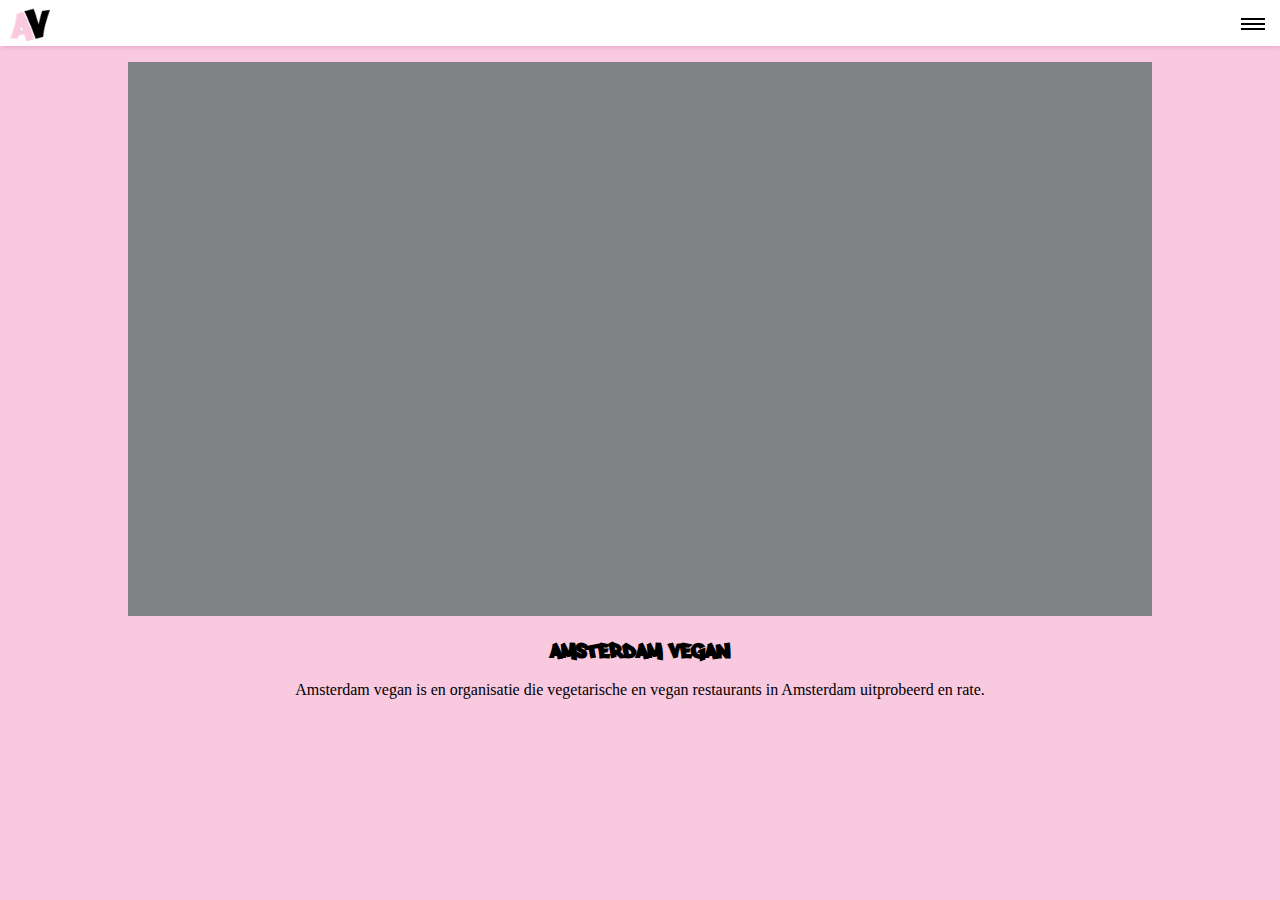
==== index.html @ ea3a6335 "Update index.html" ====
<!DOCTYPE html>
<html lang="nl">
<head>
    <meta charset="UTF-8">
    <meta name="viewport" content="width=device-width, initial-scale=1.0">
    <title>Amsterdam Vegan</title>
    <link rel="stylesheet" href="style/style.css">
    <link rel="icon" type="image/png" href="images/avlogo.png">
</head>
<body>
    <header>
        <a href="index.html"><img class="logo" src="images/logo-av.png" alt=""></a>
        <input class="side-menu" type="checkbox" id="side-menu"/>
        <label class="hamb" for="side-menu"><span class="hamb-line"></span></label>
        <nav class="nav">
            <ul class="menu">
                <li><a href="index.html">Amsterdam Vegan</a></li>
                <li><a href="duurzaam.html">Duurzaam</a></li>
                <li><a href="review.html">Review</a></li>
                <li><a href="over-mij.html">Over mij</a></li>
            </ul>
        </nav>
    </header>

    <main>
        <section>
        <img src="images/grey.jpeg" alt="">
        <h1>Amsterdam Vegan</h1>
        <p>Amsterdam vegan is en organisatie die vegetarische en vegan restaurants in Amsterdam uitprobeerd en rate.</p>
       </section>
    </main>

    <footer>

    </footer>

</body>
</html>
---- style/style.css ----
@font-face {
    font-family: 'arf';
    src: url('../fonts/arfmoochikncheez.woff2') format('woff2');
}

@font-face {
    font-family: 'lalezar';
    src: url('../fonts/lalezar.woff2') format('woff2');
}

@font-face {
    font-family: 'inconsolata';
    src: url('../fonts/inconsolata.woff2') format('woff2');
}

body {
    margin: 0;
    padding: 0;
    background-color: #f9c9df;
    overscroll-behavior: none;
}



*{
    margin: 0;
    padding: 0;
    box-sizing: border-box;
}


a{
    text-decoration: none;
    text-align: center;
}
ul{
    list-style: none;
}

header {
    font-family: 'arf';
    background-color: white;
    box-shadow: 1px 1px 5px 0px #e2a6c3;
    position: sticky;
    top: 0;
    width: 100%;
}

.logo {
    display: inline-block;
    margin-left: 10px;
    /* margin-bottom: 10px; */
}

.nav {
    width: 100%;
    height: 100%;
    position: fixed;
    background-color: #92bec3;
    background-image: url('../images/scribble.png');
    background-image: op;
    overflow: hidden;

}
.menu a {
    display: block;
    padding: 60px;
    color: black;
    font-size: 2em;
}

.menu a:active {
    color: white;
}

.nav {
    max-height: 0;
    transition: max-height .5s ease-out;
}

.hamb {
    cursor: pointer;
    float: right;
    padding: 23px 15px;
}/* Style label tag */

.hamb-line {
    background: black;
    display: block;
    height: 2px;
    position: relative;
    width: 24px;

} /* Style span tag */

.hamb-line::before,
.hamb-line::after {
    background: black;
    content: '';
    display: block;
    height: 100%;
    position: absolute;
    transition: all .2s ease-out;
    width: 100%;
}
.hamb-line::before {
    top: 5px;
}
.hamb-line::after {
    top: -5px;
}

.side-menu {
    display: none;
}

.side-menu:checked ~ nav {
    max-height: 100%;
}

.side-menu:checked ~ .hamb .hamb-line {
    background: transparent;
}

.side-menu:checked ~ .hamb .hamb-line::before {
    background: black;
    transform: rotate(-45deg);
    top:0;
}

.side-menu:checked ~ .hamb .hamb-line::after {
    background: black;
    transform: rotate(45deg);
    top:0;
}

header img {
    width: 40px;
}

h1 {
    margin-top: 1em;
    margin-bottom: 0.8em;
    text-align: center;
    font-family: 'arf';
    font-size: 1.5em;
}

main img {
    display: block;
    width: 80%;
    margin-left: auto;
    margin-right: auto;
    
}

main img:first-child {
    margin-top: 1em;
}

main section p {
    margin-top: 0;
    text-align: center;
    align-items: center;
    /* width: 60%; */
}
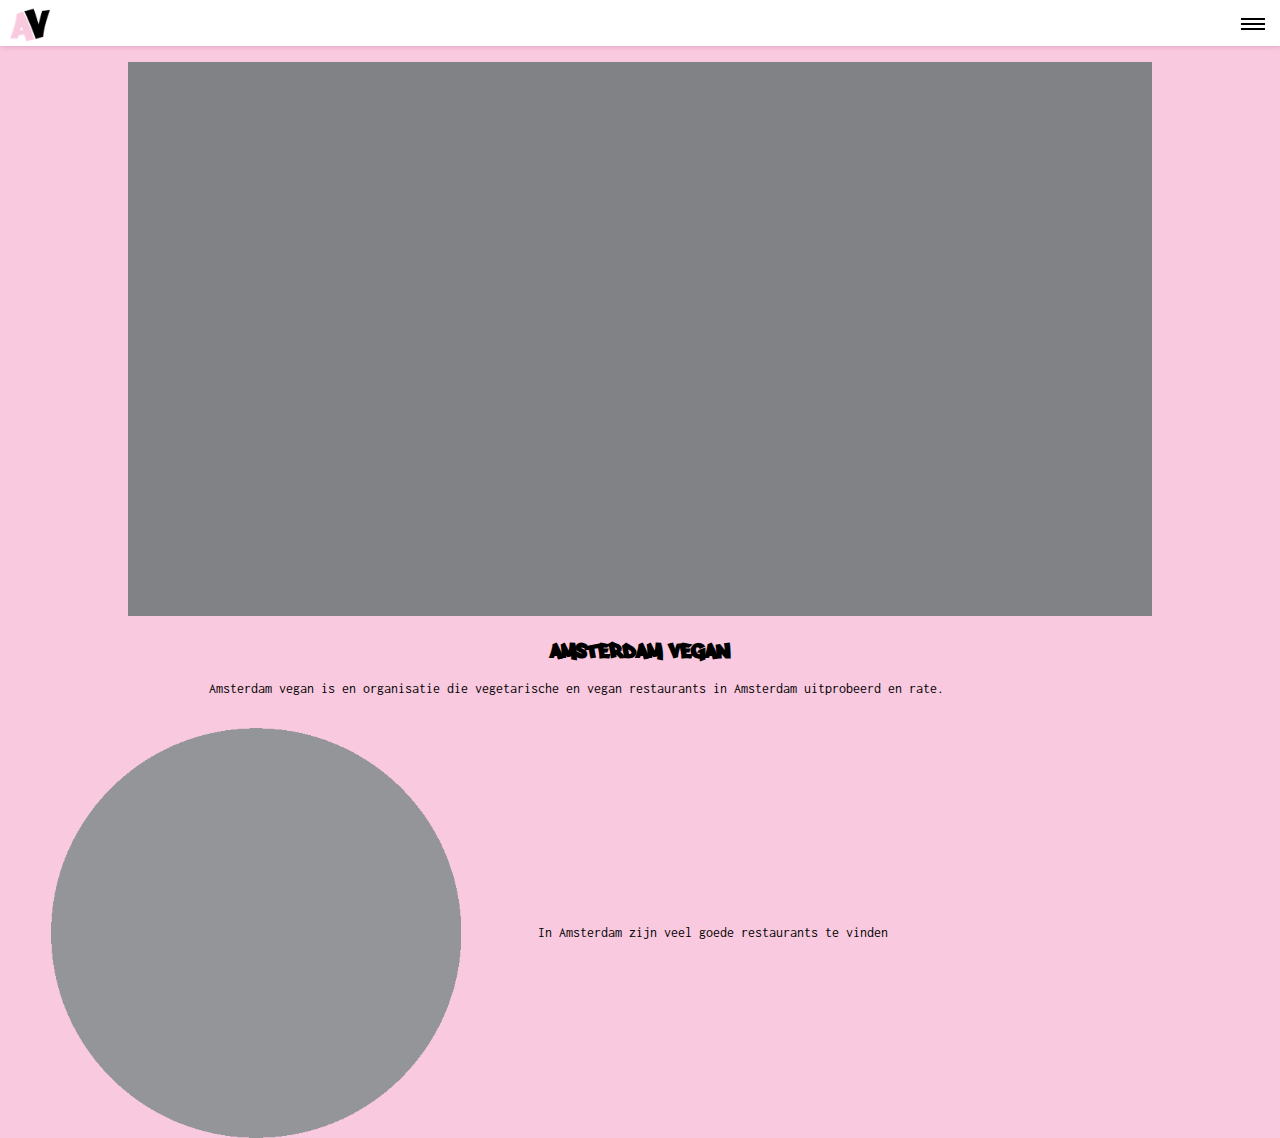
==== commit bda79467: "1" ====
--- a/index.html
+++ b/index.html
@@ -24,14 +24,19 @@
 
     <main>
         <section>
-        <img src="images/grey.jpeg" alt="">
+        <img class="first" src="images/grey.jpeg" alt="">
         <h1>Amsterdam Vegan</h1>
         <p>Amsterdam vegan is en organisatie die vegetarische en vegan restaurants in Amsterdam uitprobeerd en rate.</p>
        </section>
+
+       <div>
+            <div><img src="images/cirkel.png" alt=""></div>
+            <div><p>In Amsterdam zijn veel goede restaurants te vinden</p></div>
+       </div>
     </main>
 
     <footer>
-
+        <div></div>
     </footer>
 
 </body>
--- a/style/style.css
+++ b/style/style.css
@@ -146,7 +146,13 @@
     font-size: 1.5em;
 }
 
-main img {
+p {
+    font-family: 'inconsolata';
+    width: 90%;
+    font-size: 0.85em;
+}
+
+main .first {
     display: block;
     width: 80%;
     margin-left: auto;
@@ -154,7 +160,7 @@
     
 }
 
-main img:first-child {
+main .first {
     margin-top: 1em;
 }
 
@@ -165,3 +171,20 @@
     /* width: 60%; */
 }
 
+main div {
+    margin-top: 1em;
+    justify-content: center;
+    align-items: center;
+    display: flex;
+    width: 80%;
+}
+
+main div img {
+    width: 80%;
+}
+
+/* footer div {
+    padding: 2em;
+    background-color: black;
+} */
+
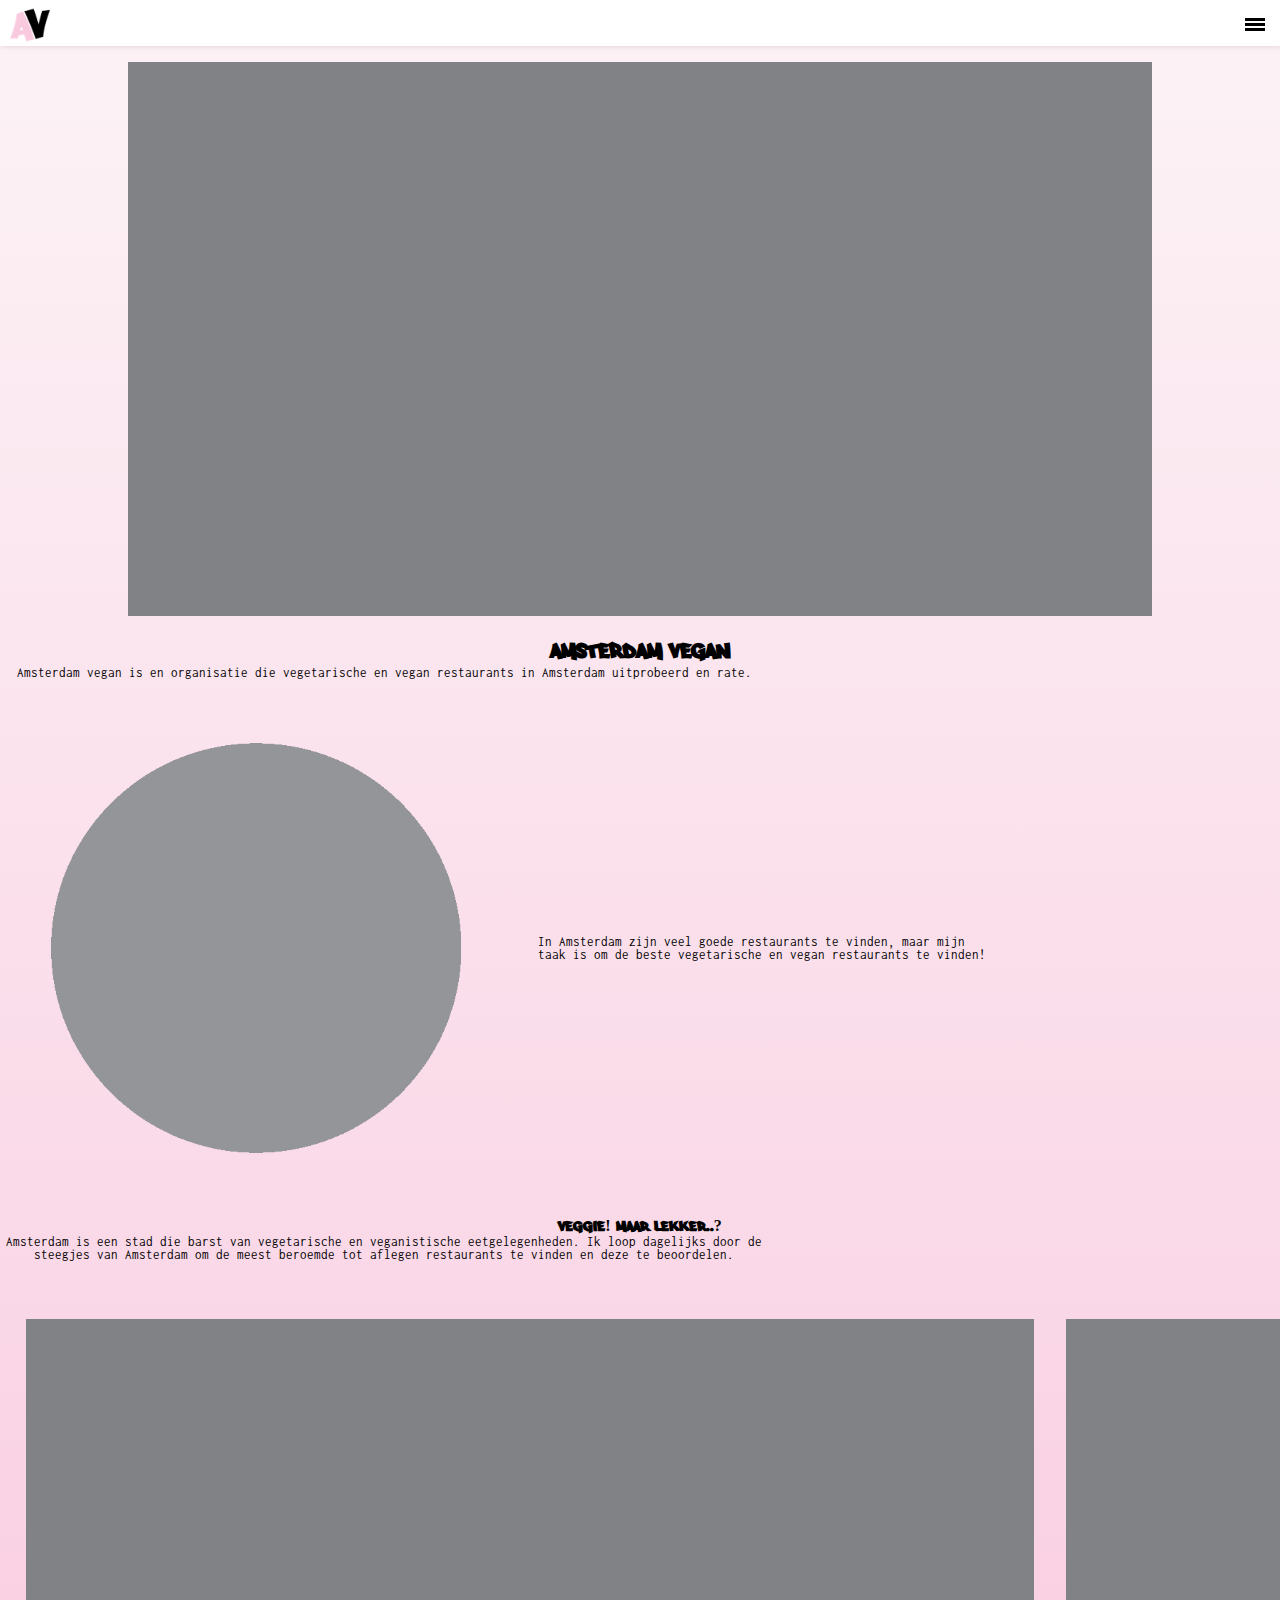
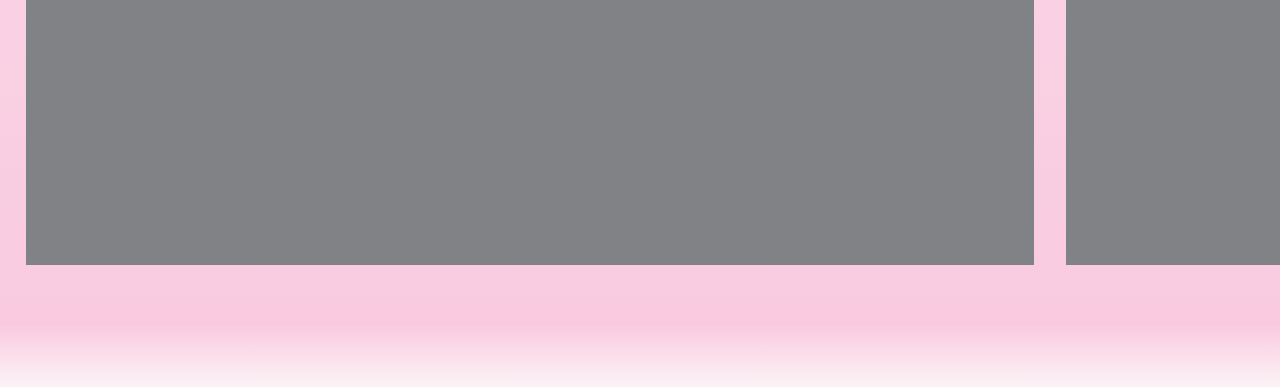
==== commit 48f29ea8: "2" ====
--- a/index.html
+++ b/index.html
@@ -15,7 +15,6 @@
         <nav class="nav">
             <ul class="menu">
                 <li><a href="index.html">Amsterdam Vegan</a></li>
-                <li><a href="duurzaam.html">Duurzaam</a></li>
                 <li><a href="review.html">Review</a></li>
                 <li><a href="over-mij.html">Over mij</a></li>
             </ul>
@@ -24,15 +23,28 @@
 
     <main>
         <section>
-        <img class="first" src="images/grey.jpeg" alt="">
+        <img class="img" src="images/grey.jpeg" alt="">
         <h1>Amsterdam Vegan</h1>
         <p>Amsterdam vegan is en organisatie die vegetarische en vegan restaurants in Amsterdam uitprobeerd en rate.</p>
        </section>
 
        <div>
             <div><img src="images/cirkel.png" alt=""></div>
-            <div><p>In Amsterdam zijn veel goede restaurants te vinden</p></div>
+            <div><p>In Amsterdam zijn veel goede restaurants te vinden, maar mijn taak is om de beste vegetarische en vegan restaurants te vinden!</p></div>
        </div>
+
+       <section>
+        <h2>Veggie! Maar lekker..?</h2>
+        <p>Amsterdam is een stad die barst van vegetarische en veganistische eetgelegenheden. Ik loop dagelijks door de steegjes van Amsterdam om de meest beroemde tot aflegen restaurants te vinden en deze te beoordelen.</p>
+        <div class="gallery">
+            <img class="img" src="images/grey.jpeg" alt="">
+            <img class="img" src="images/grey.jpeg" alt="">
+            <img class="img" src="images/grey.jpeg" alt="">
+            <img class="img" src="images/grey.jpeg" alt="">
+            <img class="img" src="images/grey.jpeg" alt="">
+
+        </div>
+       </section>
     </main>
 
     <footer>
--- a/style/style.css
+++ b/style/style.css
@@ -16,11 +16,9 @@
 body {
     margin: 0;
     padding: 0;
-    background-color: #f9c9df;
+    background-image: linear-gradient(#fcf3f6, #f9c9df);
     overscroll-behavior: none;
 }
-
-
 
 *{
     margin: 0;
@@ -28,19 +26,19 @@
     box-sizing: border-box;
 }
 
-
-a{
+a {
     text-decoration: none;
     text-align: center;
 }
-ul{
+
+ul {
     list-style: none;
 }
 
 header {
     font-family: 'arf';
     background-color: white;
-    box-shadow: 1px 1px 5px 0px #e2a6c3;
+    box-shadow: 1px 1px 5px 0px #e9d4db;
     position: sticky;
     top: 0;
     width: 100%;
@@ -49,22 +47,21 @@
 .logo {
     display: inline-block;
     margin-left: 10px;
-    /* margin-bottom: 10px; */
 }
 
 .nav {
     width: 100%;
     height: 100%;
     position: fixed;
-    background-color: #92bec3;
-    background-image: url('../images/scribble.png');
-    background-image: op;
+    background-image: linear-gradient(white, #92bec3);
     overflow: hidden;
 
 }
+
 .menu a {
     display: block;
-    padding: 60px;
+    padding-top: 2.5em;
+    padding-bottom: 2.5em;
     color: black;
     font-size: 2em;
 }
@@ -82,19 +79,17 @@
     cursor: pointer;
     float: right;
     padding: 23px 15px;
-}/* Style label tag */
+}
 
 .hamb-line {
     background: black;
     display: block;
-    height: 2px;
+    height: 3px;
     position: relative;
-    width: 24px;
-
-} /* Style span tag */
-
-.hamb-line::before,
-.hamb-line::after {
+    width: 20px;
+}
+
+.hamb-line::before, .hamb-line::after {
     background: black;
     content: '';
     display: block;
@@ -103,9 +98,11 @@
     transition: all .2s ease-out;
     width: 100%;
 }
+
 .hamb-line::before {
     top: 5px;
 }
+
 .hamb-line::after {
     top: -5px;
 }
@@ -140,19 +137,27 @@
 
 h1 {
     margin-top: 1em;
-    margin-bottom: 0.8em;
+    margin-bottom: 0.2em;
     text-align: center;
     font-family: 'arf';
     font-size: 1.5em;
+}
+
+h2 {
+    margin-top: 1em;
+    text-align: center;
+    font-family: 'arf';
+    font-size: 1em;
 }
 
 p {
     font-family: 'inconsolata';
     width: 90%;
-    font-size: 0.85em;
-}
-
-main .first {
+    font-size: 0.8em;
+
+}
+
+main .img {
     display: block;
     width: 80%;
     margin-left: auto;
@@ -160,19 +165,21 @@
     
 }
 
-main .first {
-    margin-top: 1em;
-}
+main .img {
+    margin-top: 1em;
+}
+
+
 
 main section p {
     margin-top: 0;
     text-align: center;
-    align-items: center;
-    /* width: 60%; */
+    width: 60%;
 }
 
 main div {
-    margin-top: 1em;
+    margin-top: 2em;
+    margin-bottom: 2em;
     justify-content: center;
     align-items: center;
     display: flex;
@@ -183,8 +190,37 @@
     width: 80%;
 }
 
-/* footer div {
+main .gallery {
+    width: 100%;
+    overflow: auto;
+    white-space: nowrap;
+    padding: 0.625em;
+    justify-content: flex-start;
+}
+
+.gallery img {
+    margin: 1em;
+}
+
+
+.review main img:first-child {
+    margin-top: 1em;
+    display: block;
+    width: 20%;
+    margin-left: auto;
+    margin-right: auto;
+}
+
+.over-mij main img:first-child {
+    margin-top: 1em;
+    display: block;
+    width: 50%;
+    margin-left: auto;
+    margin-right: auto; 
+}
+
+footer div {
     padding: 2em;
-    background-color: black;
-} */
-
+    background-image: linear-gradient( #f9c9df, #fcf3f6);
+}
+
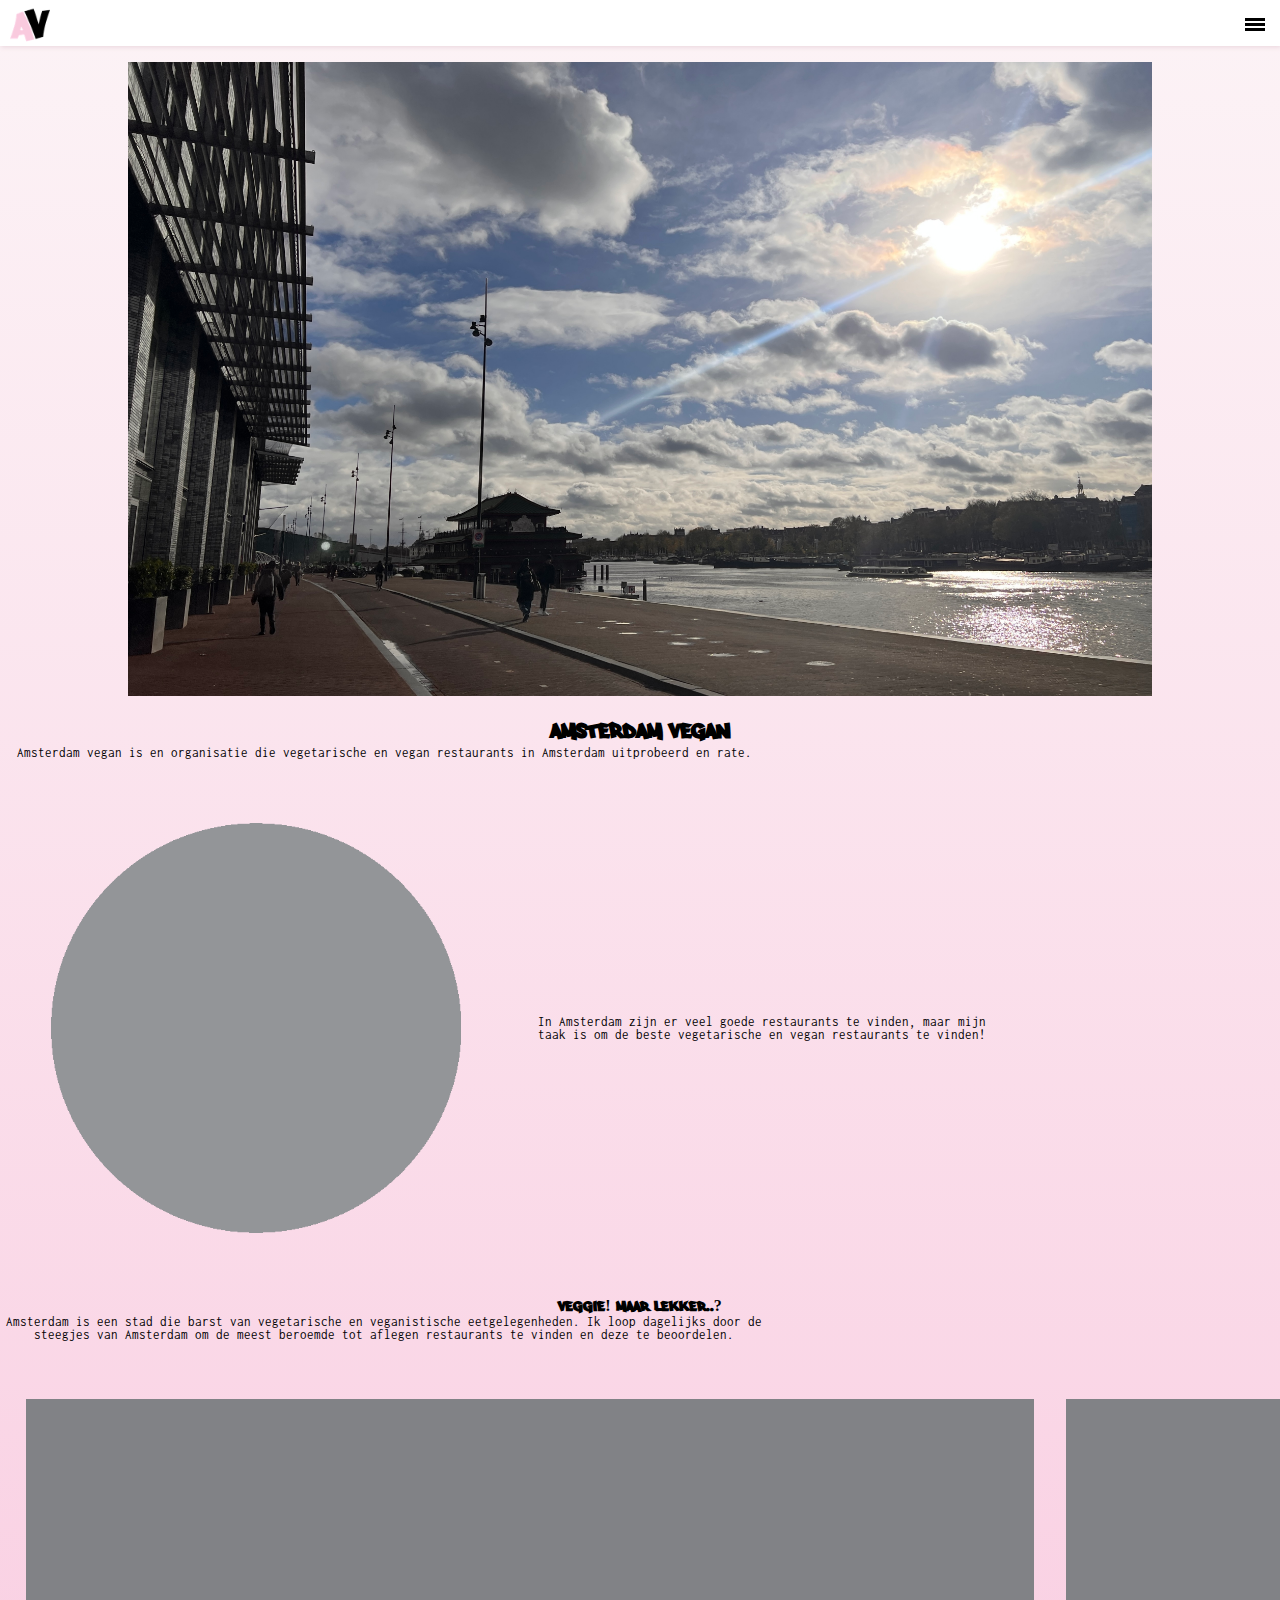
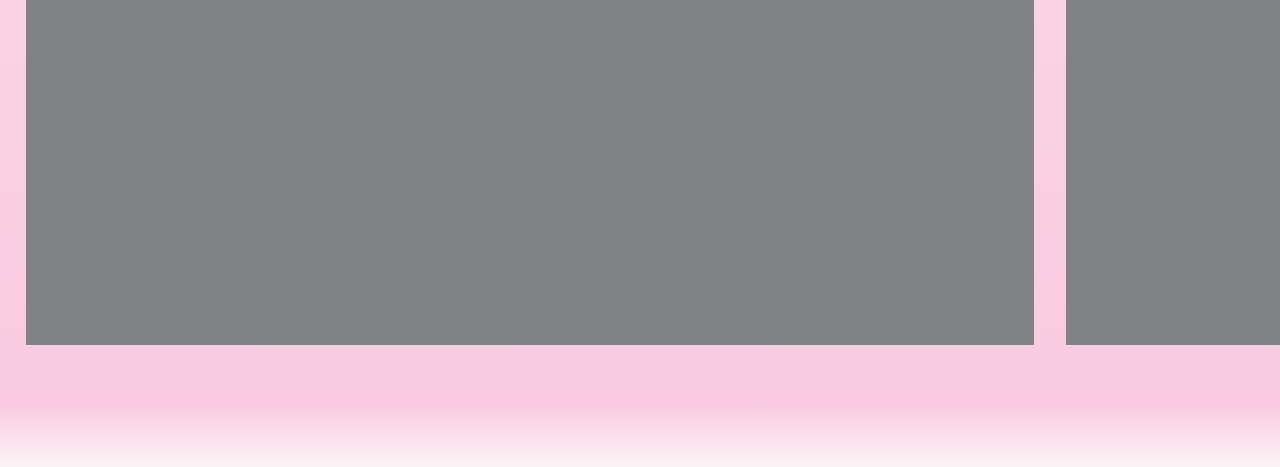
==== commit 4ab91931: "3" ====
--- a/index.html
+++ b/index.html
@@ -23,14 +23,14 @@
 
     <main>
         <section>
-        <img class="img" src="images/grey.jpeg" alt="">
+        <img class="img" src="images/amsterdamlucht.JPG" alt="">
         <h1>Amsterdam Vegan</h1>
         <p>Amsterdam vegan is en organisatie die vegetarische en vegan restaurants in Amsterdam uitprobeerd en rate.</p>
        </section>
 
        <div>
             <div><img src="images/cirkel.png" alt=""></div>
-            <div><p>In Amsterdam zijn veel goede restaurants te vinden, maar mijn taak is om de beste vegetarische en vegan restaurants te vinden!</p></div>
+            <div><p>In Amsterdam zijn er veel goede restaurants te vinden, maar mijn taak is om de beste vegetarische en vegan restaurants te vinden!</p></div>
        </div>
 
        <section>
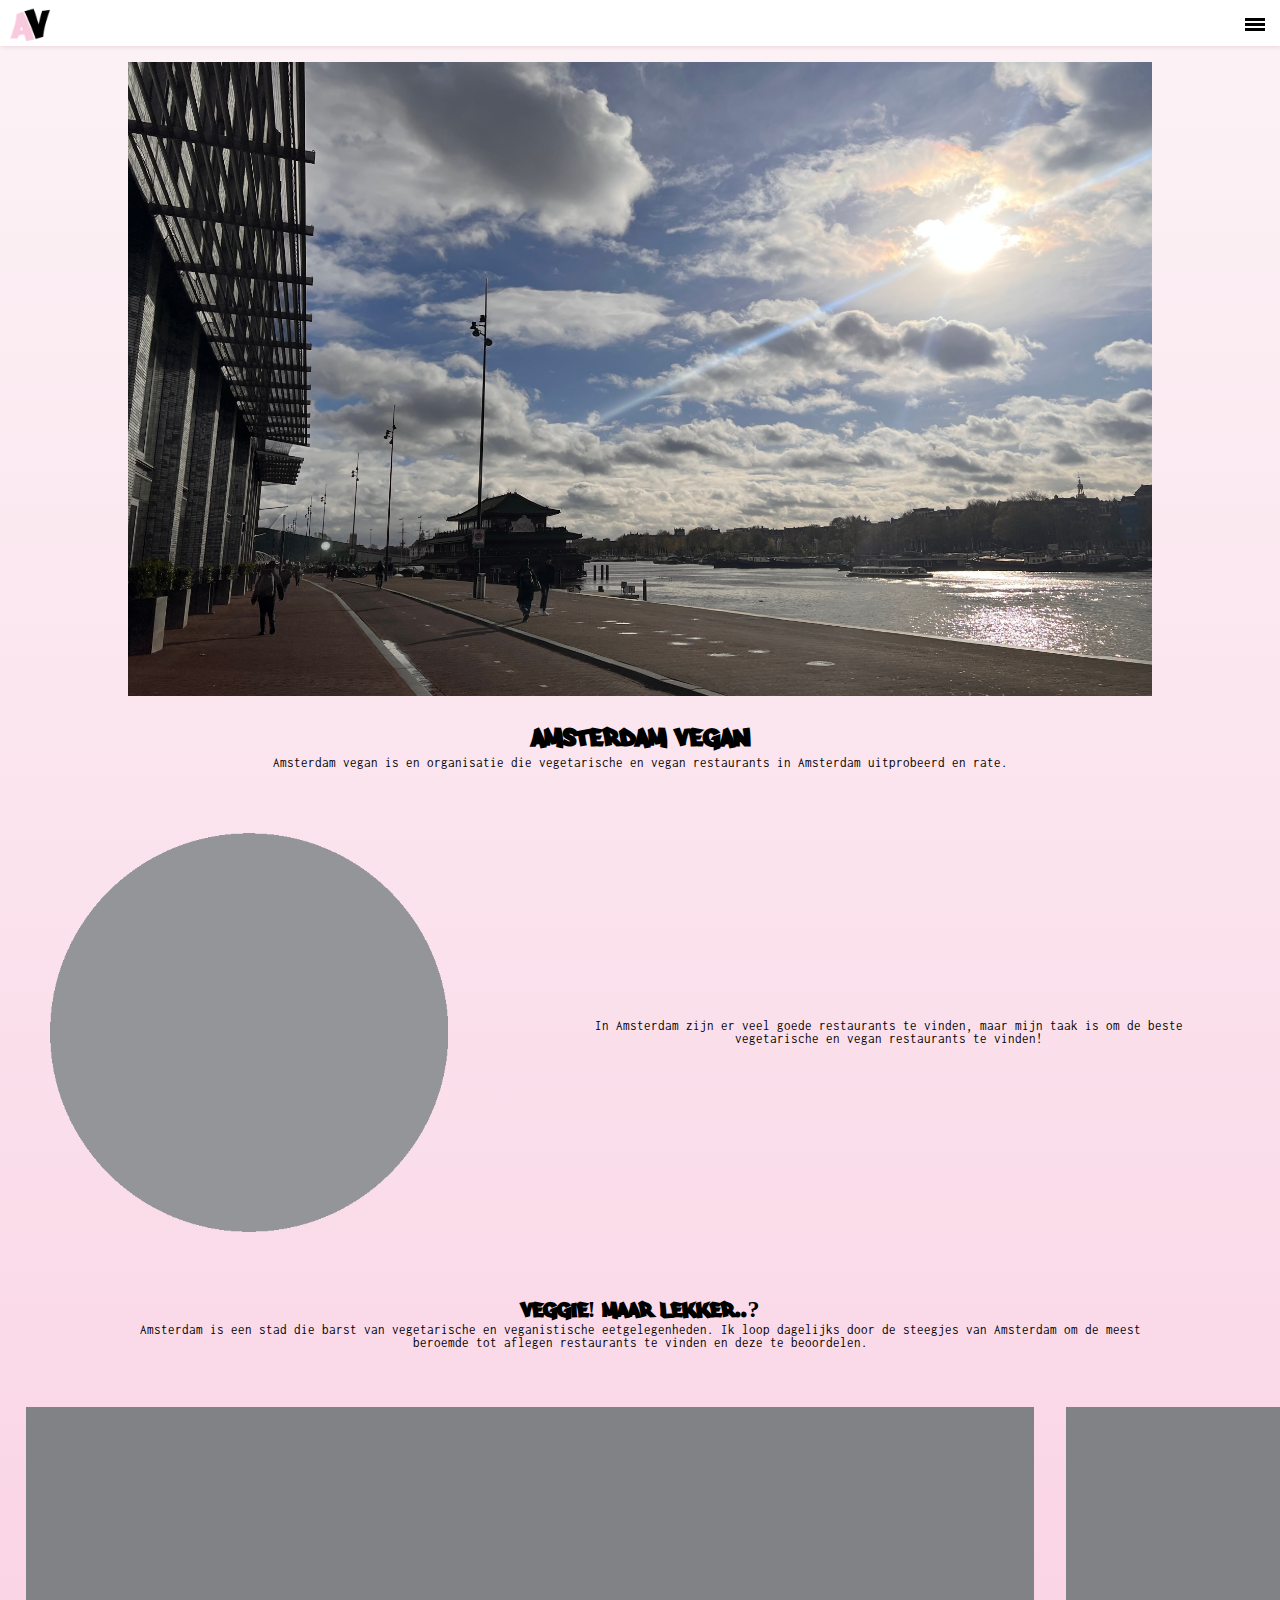
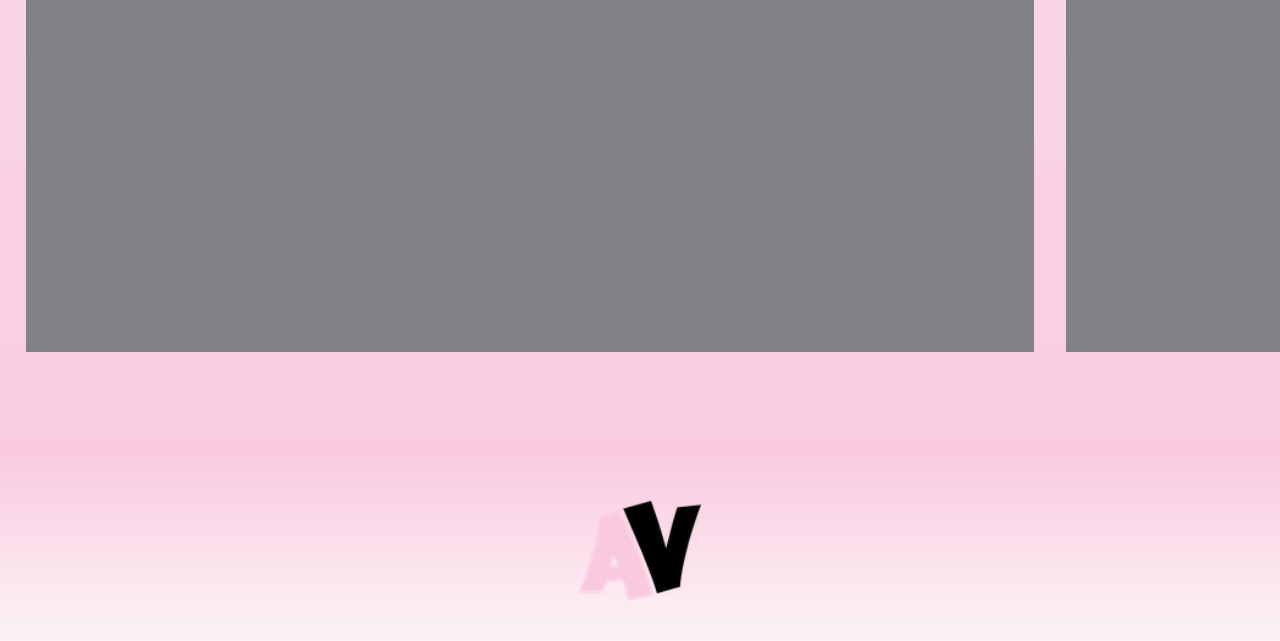
==== commit 147a83e7: "5" ====
--- a/index.html
+++ b/index.html
@@ -28,7 +28,7 @@
         <p>Amsterdam vegan is en organisatie die vegetarische en vegan restaurants in Amsterdam uitprobeerd en rate.</p>
        </section>
 
-       <div>
+       <div class="center">
             <div><img src="images/cirkel.png" alt=""></div>
             <div><p>In Amsterdam zijn er veel goede restaurants te vinden, maar mijn taak is om de beste vegetarische en vegan restaurants te vinden!</p></div>
        </div>
@@ -48,7 +48,9 @@
     </main>
 
     <footer>
-        <div></div>
+        <div>
+            <img class="footerimage" src="images/logo-av.png" alt="">
+        </div>
     </footer>
 
 </body>
--- a/style/style.css
+++ b/style/style.css
@@ -140,20 +140,33 @@
     margin-bottom: 0.2em;
     text-align: center;
     font-family: 'arf';
+    font-size: 1.8em;
+}
+
+h2 {
+    margin-top: 1em;
+    text-align: center;
+    font-family: 'arf';
     font-size: 1.5em;
 }
 
-h2 {
-    margin-top: 1em;
-    text-align: center;
-    font-family: 'arf';
-    font-size: 1em;
-}
+h3 {
+    margin-top: 1em;
+    text-align: center;
+    font-family: 'arf';
+    font-size: 1.2em;
+}
+
 
 p {
     font-family: 'inconsolata';
     width: 90%;
     font-size: 0.8em;
+    margin-top: 0;
+    margin-left: auto;
+    margin-right: auto;
+    width: 80%;
+    text-align: center;
 
 }
 
@@ -171,10 +184,54 @@
 
 
 
-main section p {
+/* main section p {
     margin-top: 0;
+    justify-content: center;
     text-align: center;
     width: 60%;
+} */
+
+
+
+main div img {
+    width: 80%;
+}
+
+main .gallery {
+    width: 100%;
+    overflow: auto;
+    white-space: nowrap;
+    padding: 0.625em;
+    justify-content: flex-start;
+}
+
+.gallery img {
+    margin: 1em;
+}
+
+body.review {
+    background-image: linear-gradient(white, #92bec3);
+}
+
+.review footer div {
+    background-image: linear-gradient(#92bec3, white);
+
+}
+
+.review .star {
+    margin-top: 1em;
+    display: block;
+    width: 20%;
+    margin-left: auto;
+    margin-right: auto;
+}
+
+.center {
+    display: flex;
+    align-items: center;
+    justify-content: center;
+    margin-top: 2em;
+    margin-bottom: 2em;
 }
 
 main div {
@@ -183,32 +240,11 @@
     justify-content: center;
     align-items: center;
     display: flex;
-    width: 80%;
-}
-
-main div img {
-    width: 80%;
-}
-
-main .gallery {
-    width: 100%;
-    overflow: auto;
-    white-space: nowrap;
-    padding: 0.625em;
-    justify-content: flex-start;
-}
-
-.gallery img {
-    margin: 1em;
-}
-
-
-.review main img:first-child {
-    margin-top: 1em;
-    display: block;
-    width: 20%;
-    margin-left: auto;
-    margin-right: auto;
+    /* width: 90%; */
+}
+
+.review section div img {
+    width: 30%;
 }
 
 .over-mij main img:first-child {
@@ -219,8 +255,24 @@
     margin-right: auto; 
 }
 
+.over-mij p {
+    margin-bottom: 1em;
+    margin-top: 1em;
+    margin-left: auto;
+    margin-right: auto;
+    width: 80%;
+    text-align: center;
+}
+
 footer div {
+    margin-top: 4em;
     padding: 2em;
     background-image: linear-gradient( #f9c9df, #fcf3f6);
 }
 
+.footerimage {
+    display: block;
+    width: 10%;
+    margin-left: auto;
+    margin-right: auto;
+}
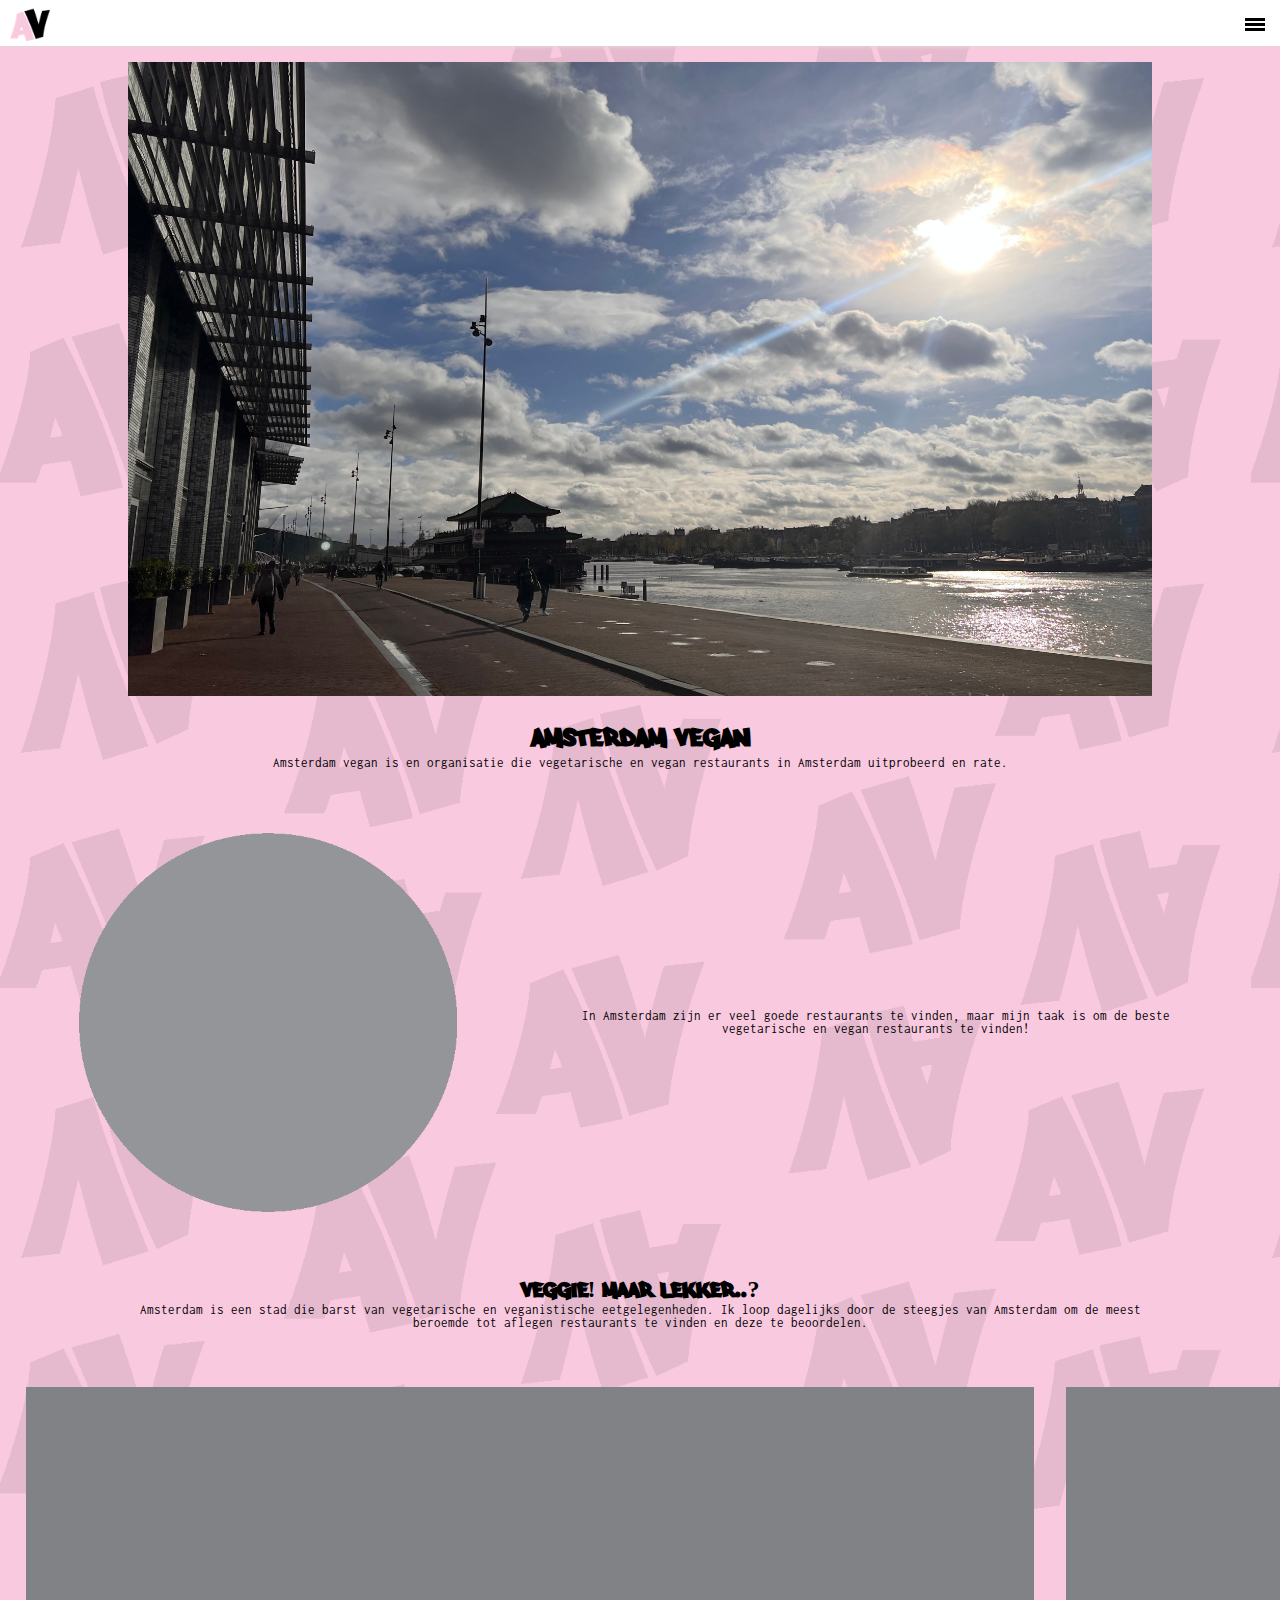
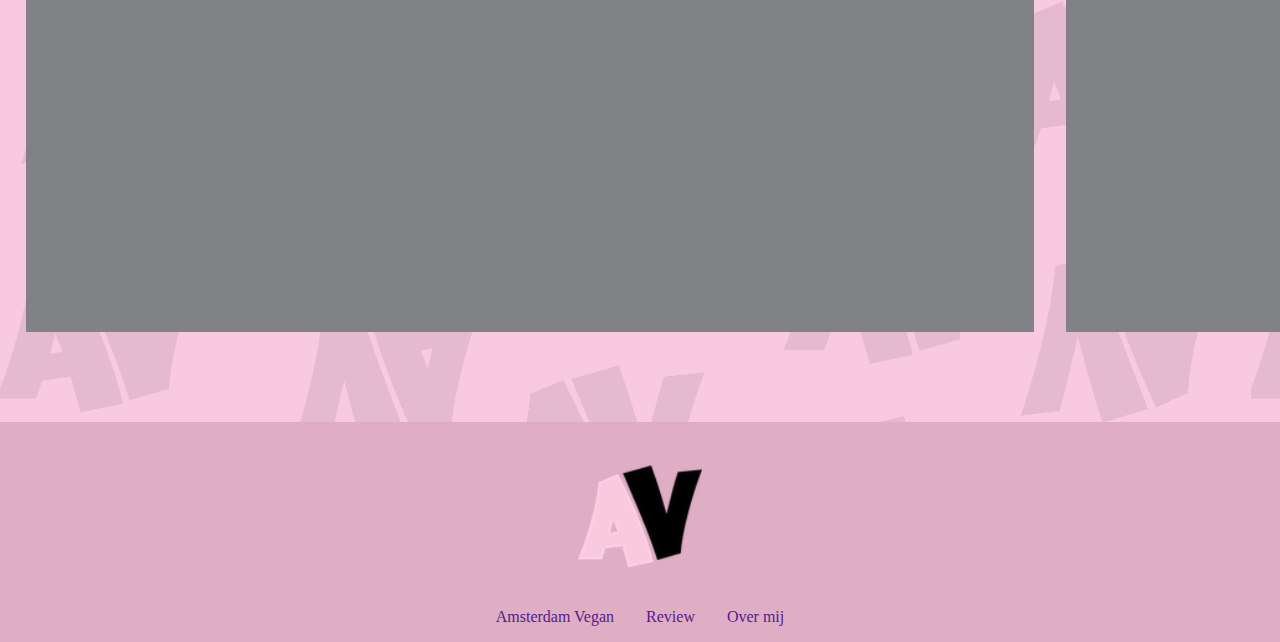
==== commit 2ca182fd: "6" ====
--- a/index.html
+++ b/index.html
@@ -51,6 +51,13 @@
         <div>
             <img class="footerimage" src="images/logo-av.png" alt="">
         </div>
+        <div>
+            <ul class="footernav">
+                <li><a href="">Amsterdam Vegan</a></li>
+                <li><a href="">Review</a></li>
+                <li><a href="">Over mij</a></li>
+            </ul>
+        </div>
     </footer>
 
 </body>
--- a/style/style.css
+++ b/style/style.css
@@ -16,7 +16,10 @@
 body {
     margin: 0;
     padding: 0;
-    background-image: linear-gradient(#fcf3f6, #f9c9df);
+    /* background-image: linear-gradient(#fcf3f6, #f9c9df); */
+    background-color: #f9c9df;
+    background-image: url('../images/avbgop.png');
+    background-size: contain;
     overscroll-behavior: none;
 }
 
@@ -133,6 +136,10 @@
 
 header img {
     width: 40px;
+}
+
+main {
+    margin-bottom: 4em;
 }
 
 h1 {
@@ -209,13 +216,16 @@
     margin: 1em;
 }
 
-body.review {
-    background-image: linear-gradient(white, #92bec3);
-}
 
 .review footer div {
-    background-image: linear-gradient(#92bec3, white);
-
+    /* background-image: linear-gradient(#92bec3, white); */
+background-color: #7ea8ac;
+}
+
+.review {
+    background-color: #92bec3;
+    background-image: url('../images/avbgop.png');
+    background-size: contain;
 }
 
 .review .star {
@@ -230,8 +240,9 @@
     display: flex;
     align-items: center;
     justify-content: center;
-    margin-top: 2em;
-    margin-bottom: 2em;
+    margin: 2em;
+    /* margin-top: 2em;
+    margin-bottom: 2em; */
 }
 
 main div {
@@ -265,9 +276,10 @@
 }
 
 footer div {
-    margin-top: 4em;
-    padding: 2em;
-    background-image: linear-gradient( #f9c9df, #fcf3f6);
+    /* margin-top: 4em; */
+    padding: 1em;
+    /* background-image: linear-gradient( #f9c9df, #fcf3f6); */
+    background-color: #dfaec5;
 }
 
 .footerimage {
@@ -276,3 +288,12 @@
     margin-left: auto;
     margin-right: auto;
 }
+
+.footernav {
+    display: flex;
+    justify-content: center;
+}
+
+footer a {
+    margin: 1em;
+}
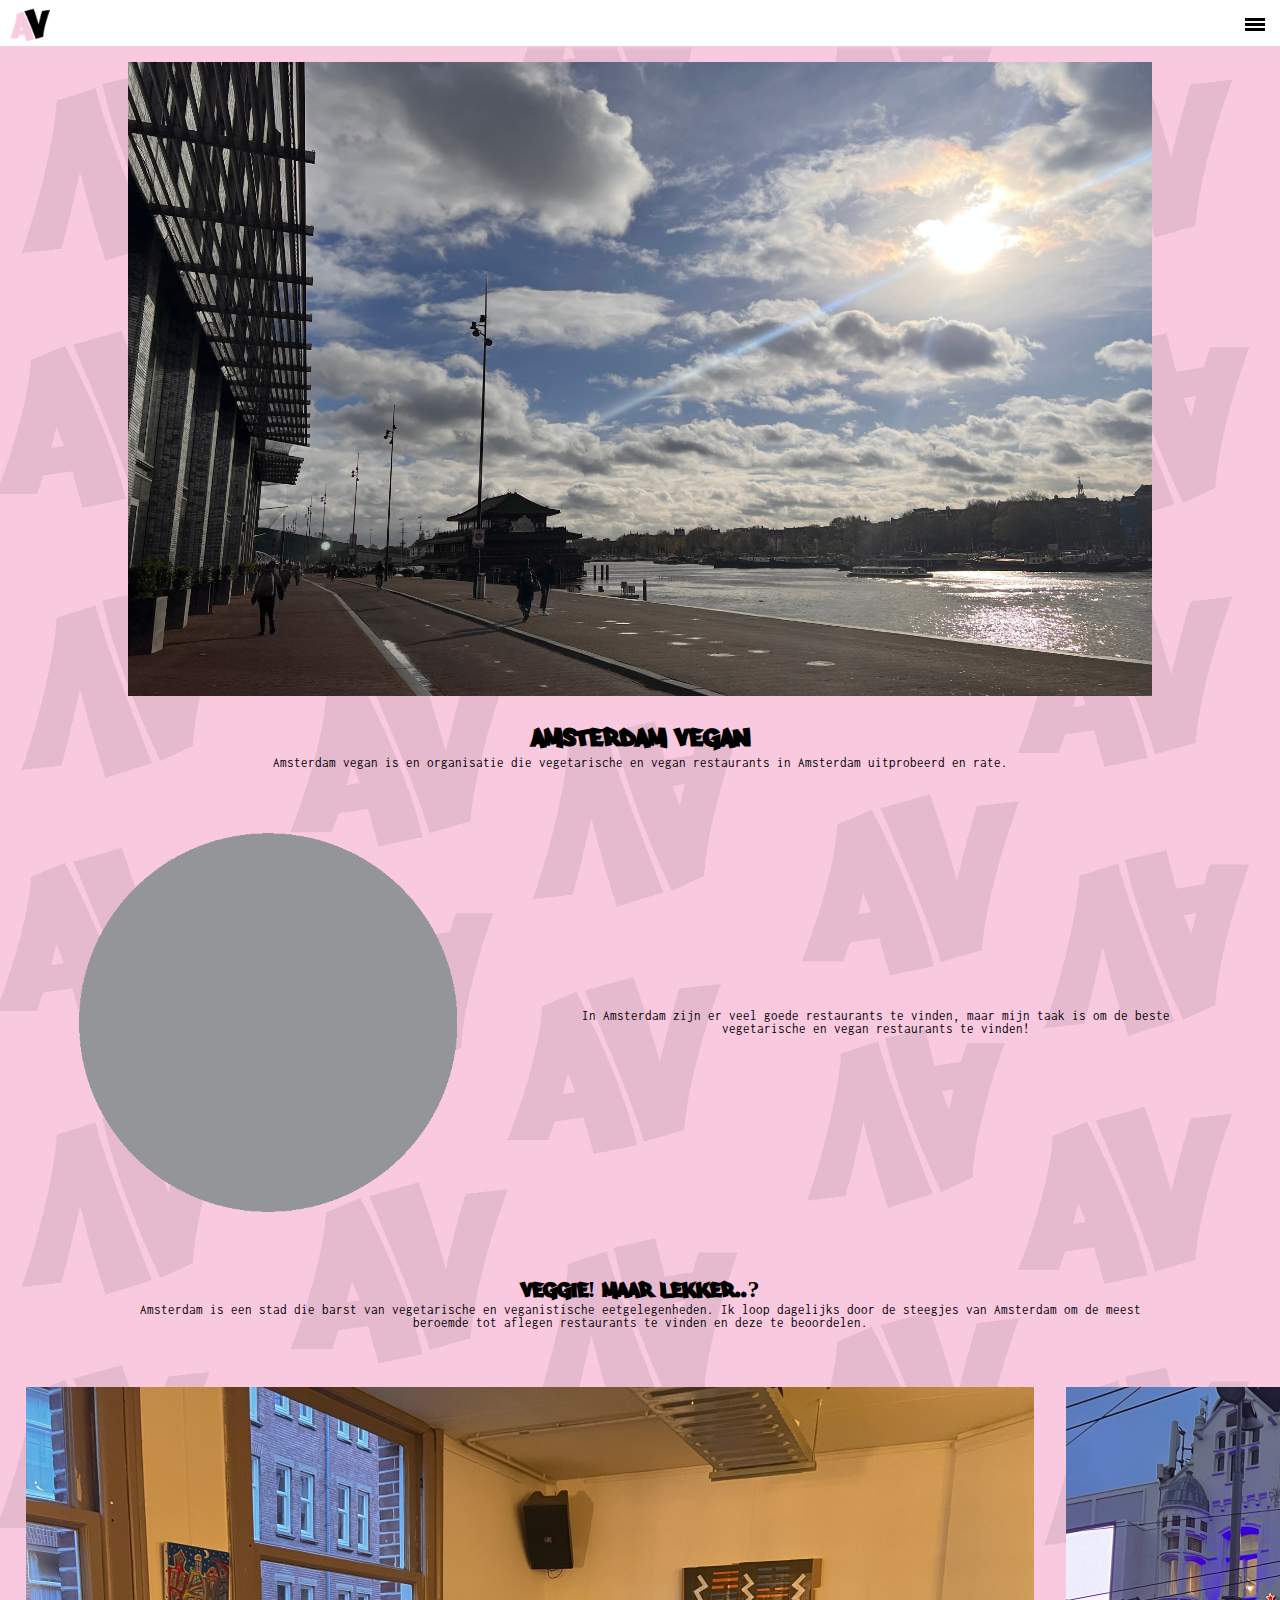
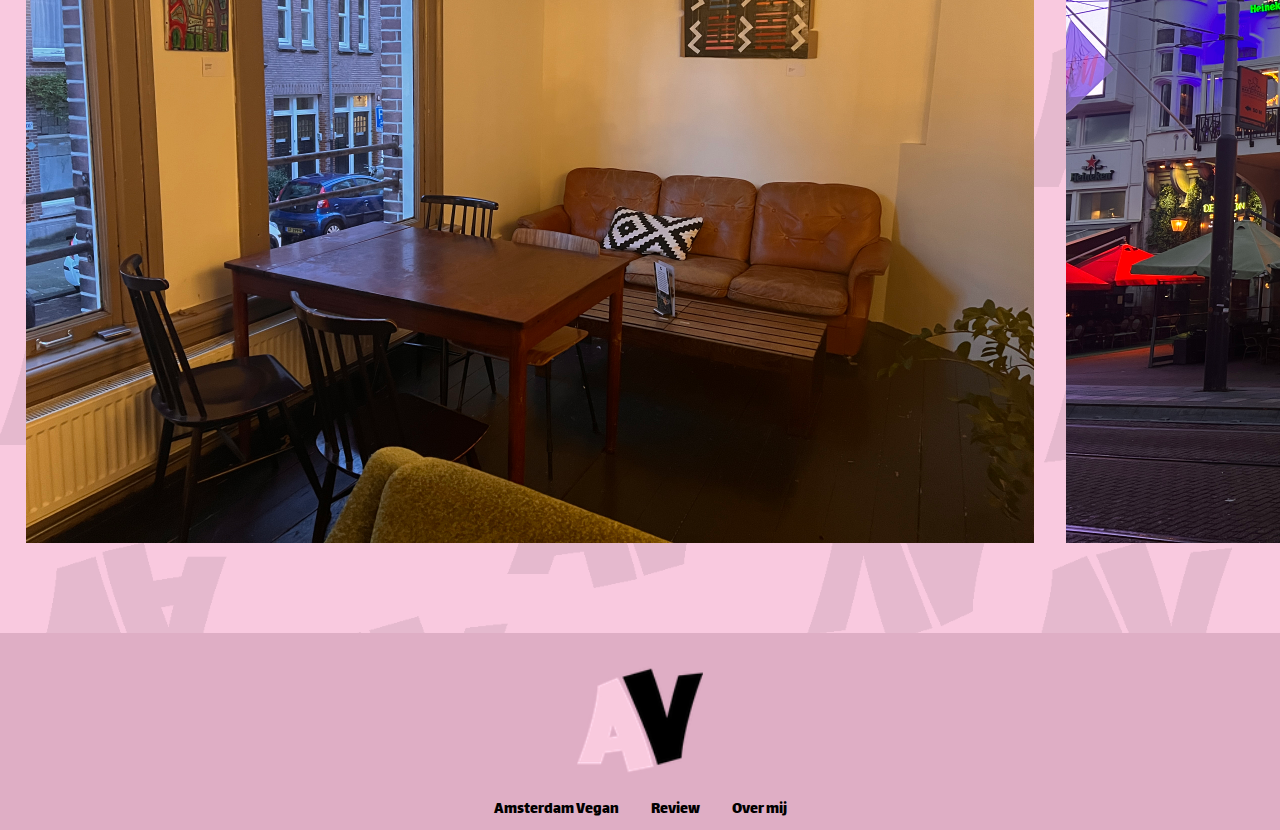
==== commit 3dbc269b: "7" ====
--- a/index.html
+++ b/index.html
@@ -37,8 +37,8 @@
         <h2>Veggie! Maar lekker..?</h2>
         <p>Amsterdam is een stad die barst van vegetarische en veganistische eetgelegenheden. Ik loop dagelijks door de steegjes van Amsterdam om de meest beroemde tot aflegen restaurants te vinden en deze te beoordelen.</p>
         <div class="gallery">
-            <img class="img" src="images/grey.jpeg" alt="">
-            <img class="img" src="images/grey.jpeg" alt="">
+            <img class="img" src="images/galleryone.JPG" alt="">
+            <img class="img" src="images/gallerytwo.JPG" alt="">
             <img class="img" src="images/grey.jpeg" alt="">
             <img class="img" src="images/grey.jpeg" alt="">
             <img class="img" src="images/grey.jpeg" alt="">
--- a/style/style.css
+++ b/style/style.css
@@ -189,6 +189,14 @@
     margin-top: 1em;
 }
 
+.img:active {
+    scale: 2;
+}
+/* .round {
+    width: 50%;
+    border-radius: 50%;
+} */
+
 
 
 /* main section p {
@@ -277,7 +285,7 @@
 
 footer div {
     /* margin-top: 4em; */
-    padding: 1em;
+    padding: 0.5em;
     /* background-image: linear-gradient( #f9c9df, #fcf3f6); */
     background-color: #dfaec5;
 }
@@ -296,4 +304,14 @@
 
 footer a {
     margin: 1em;
-}
+    color: black;
+    font-family: 'lalezar';
+}
+
+footer a:hover {
+    color: #e9d4db;
+}
+
+footer a:active {
+    color: white;
+}
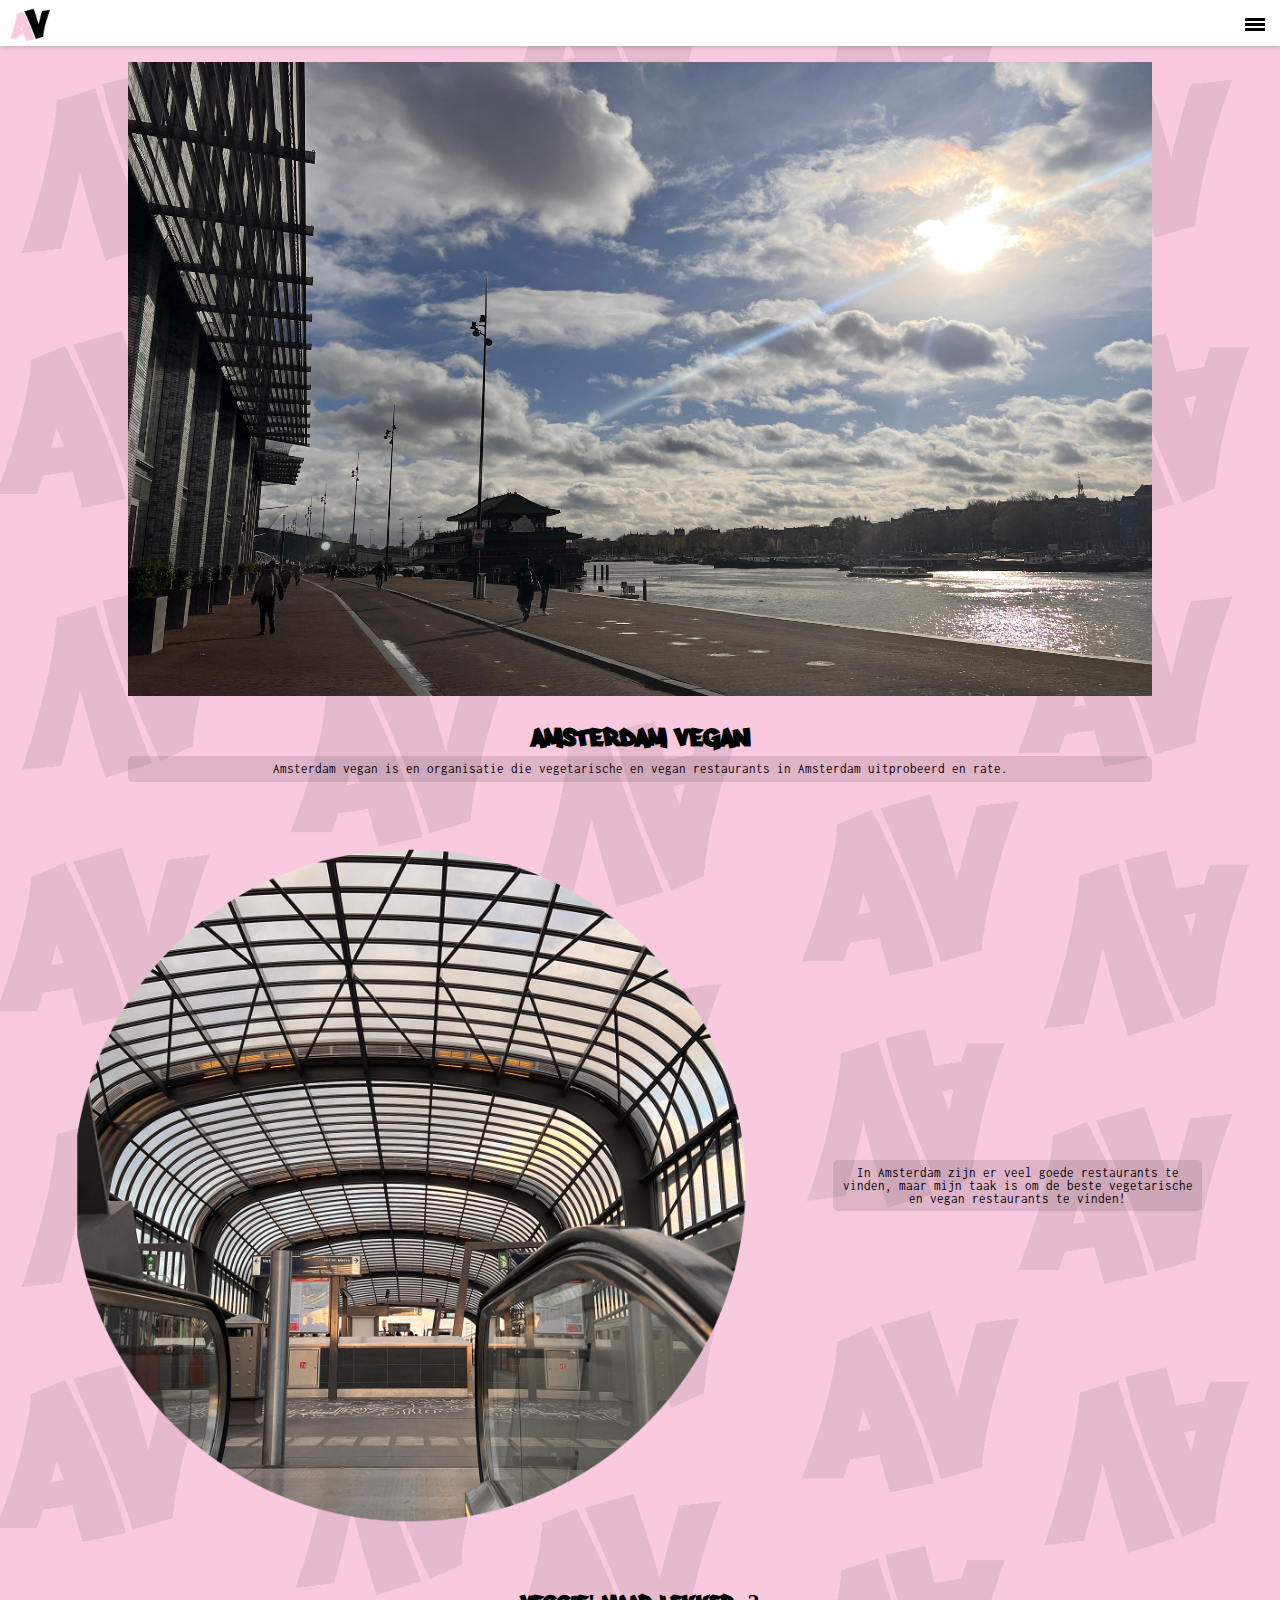
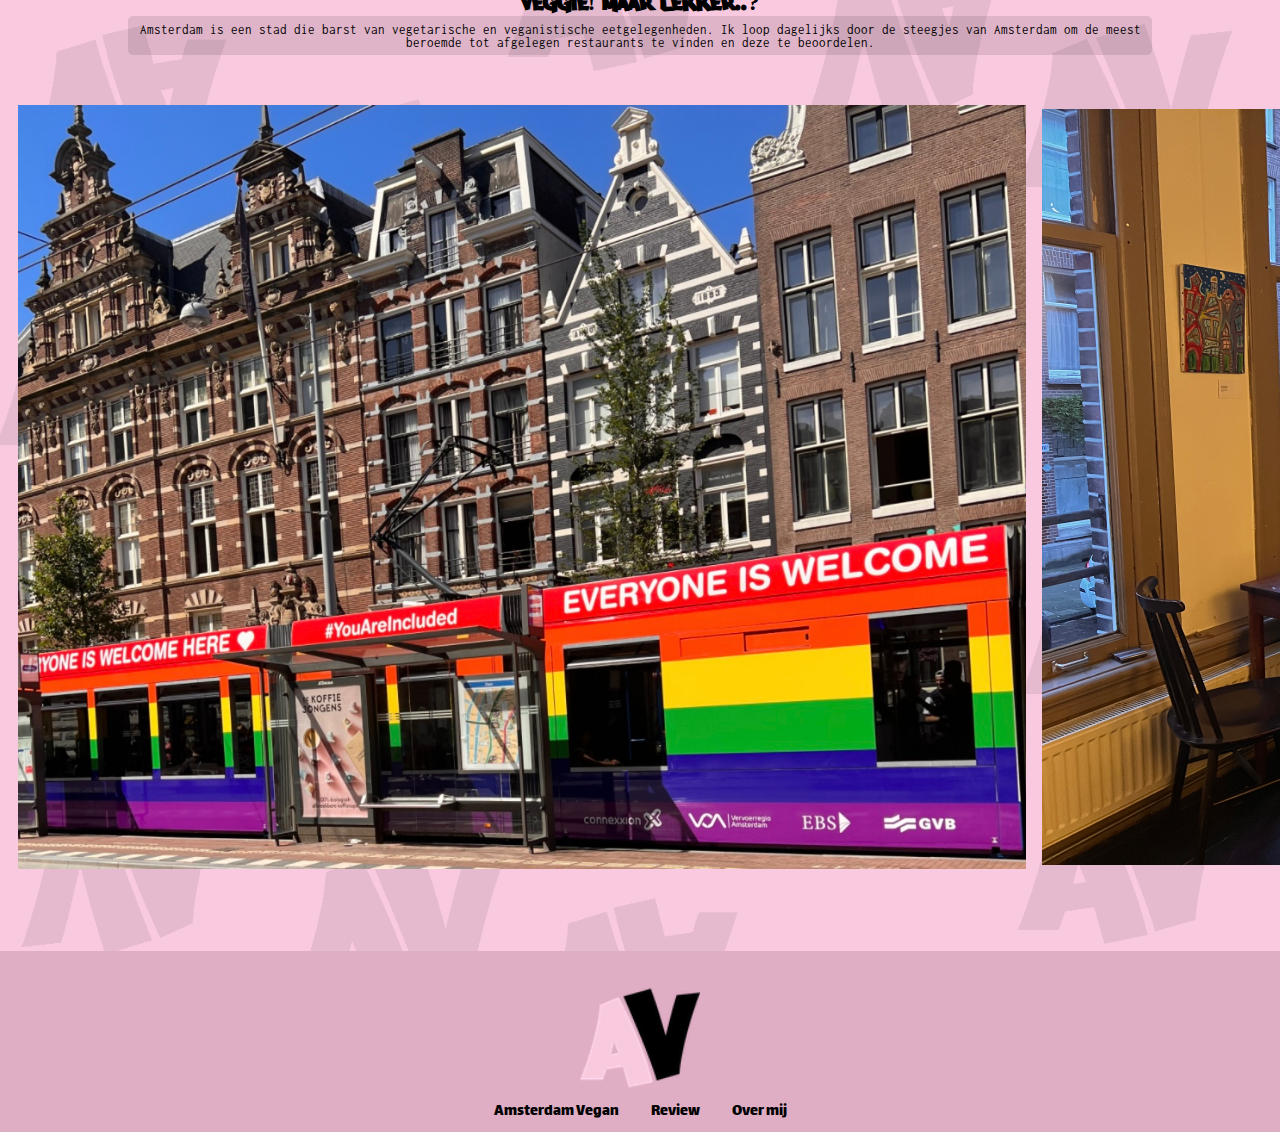
==== commit 261a5928: "11" ====
--- a/index.html
+++ b/index.html
@@ -29,35 +29,30 @@
        </section>
 
        <div class="center">
-            <div><img src="images/cirkel.png" alt=""></div>
+            <div><img  src="images/amsmetro.png" alt=""></div>
             <div><p>In Amsterdam zijn er veel goede restaurants te vinden, maar mijn taak is om de beste vegetarische en vegan restaurants te vinden!</p></div>
        </div>
 
        <section>
         <h2>Veggie! Maar lekker..?</h2>
-        <p>Amsterdam is een stad die barst van vegetarische en veganistische eetgelegenheden. Ik loop dagelijks door de steegjes van Amsterdam om de meest beroemde tot aflegen restaurants te vinden en deze te beoordelen.</p>
+        <p>Amsterdam is een stad die barst van vegetarische en veganistische eetgelegenheden. Ik loop dagelijks door de steegjes van Amsterdam om de meest beroemde tot afgelegen restaurants te vinden en deze te beoordelen.</p>
         <div class="gallery">
+            <img class="img" src="images/galleryfive.jpeg" alt="">
             <img class="img" src="images/galleryone.JPG" alt="">
             <img class="img" src="images/gallerytwo.JPG" alt="">
-            <img class="img" src="images/grey.jpeg" alt="">
-            <img class="img" src="images/grey.jpeg" alt="">
-            <img class="img" src="images/grey.jpeg" alt="">
-
+            <img class="img" src="images/gallerythree.JPG" alt="">
+            <img class="img" src="images/galleryfour.JPG" alt="">
         </div>
        </section>
     </main>
 
     <footer>
-        <div>
-            <img class="footerimage" src="images/logo-av.png" alt="">
-        </div>
-        <div>
-            <ul class="footernav">
-                <li><a href="">Amsterdam Vegan</a></li>
-                <li><a href="">Review</a></li>
-                <li><a href="">Over mij</a></li>
-            </ul>
-        </div>
+        <img src="images/logo-av.png" alt="">
+        <ul>
+            <li><a href="index.html">Amsterdam Vegan</a></li>
+            <li><a href="review.html">Review</a></li>
+            <li><a href="over-mij.html">Over mij</a></li>
+        </ul>
     </footer>
 
 </body>
--- a/style/style.css
+++ b/style/style.css
@@ -13,22 +13,19 @@
     src: url('../fonts/inconsolata.woff2') format('woff2');
 }
 
-body {
+*{
     margin: 0;
     padding: 0;
-    /* background-image: linear-gradient(#fcf3f6, #f9c9df); */
+    box-sizing: border-box;
+}
+
+body {
     background-color: #f9c9df;
     background-image: url('../images/avbgop.png');
     background-size: contain;
     overscroll-behavior: none;
 }
 
-*{
-    margin: 0;
-    padding: 0;
-    box-sizing: border-box;
-}
-
 a {
     text-decoration: none;
     text-align: center;
@@ -41,7 +38,7 @@
 header {
     font-family: 'arf';
     background-color: white;
-    box-shadow: 1px 1px 5px 0px #e9d4db;
+    box-shadow: 1px 1px 5px 0px rgba(0,0,0,.2);
     position: sticky;
     top: 0;
     width: 100%;
@@ -58,7 +55,6 @@
     position: fixed;
     background-image: linear-gradient(white, #92bec3);
     overflow: hidden;
-
 }
 
 .menu a {
@@ -69,7 +65,7 @@
     font-size: 2em;
 }
 
-.menu a:active {
+a:active {
     color: white;
 }
 
@@ -79,7 +75,6 @@
 }
 
 .hamb {
-    cursor: pointer;
     float: right;
     padding: 23px 15px;
 }
@@ -157,62 +152,31 @@
     font-size: 1.5em;
 }
 
-h3 {
-    margin-top: 1em;
-    text-align: center;
-    font-family: 'arf';
-    font-size: 1.2em;
-}
-
-
 p {
     font-family: 'inconsolata';
+    font-size: 0.8em;
+    width: 80%;
+    margin-left: auto;
+    margin-right: auto;    
+    padding: 0.5em;
+    text-align: center;
+    background-color: rgba(0,0,0,.1);
+    border-radius: 5px;
+}
+
+main .img {
+    display: block;
+    width: 80%;
+    margin-left: auto;
+    margin-right: auto;
+    margin-top: 1em;  
+}
+
+main div img {
     width: 90%;
-    font-size: 0.8em;
-    margin-top: 0;
-    margin-left: auto;
-    margin-right: auto;
-    width: 80%;
-    text-align: center;
-
-}
-
-main .img {
-    display: block;
-    width: 80%;
-    margin-left: auto;
-    margin-right: auto;
-    
-}
-
-main .img {
-    margin-top: 1em;
-}
-
-.img:active {
-    scale: 2;
-}
-/* .round {
-    width: 50%;
-    border-radius: 50%;
-} */
-
-
-
-/* main section p {
-    margin-top: 0;
-    justify-content: center;
-    text-align: center;
-    width: 60%;
-} */
-
-
-
-main div img {
-    width: 80%;
-}
-
-main .gallery {
+}
+
+.gallery {
     width: 100%;
     overflow: auto;
     white-space: nowrap;
@@ -221,13 +185,7 @@
 }
 
 .gallery img {
-    margin: 1em;
-}
-
-
-.review footer div {
-    /* background-image: linear-gradient(#92bec3, white); */
-background-color: #7ea8ac;
+    margin: 0.5em;
 }
 
 .review {
@@ -242,6 +200,10 @@
     width: 20%;
     margin-left: auto;
     margin-right: auto;
+}
+
+.review footer  {
+    background-color: #7ea8ac;
 }
 
 .center {
@@ -249,8 +211,6 @@
     align-items: center;
     justify-content: center;
     margin: 2em;
-    /* margin-top: 2em;
-    margin-bottom: 2em; */
 }
 
 main div {
@@ -259,14 +219,27 @@
     justify-content: center;
     align-items: center;
     display: flex;
-    /* width: 90%; */
-}
-
-.review section div img {
+}
+
+.img-review {
+    margin-left: 0.5em; 
+    margin-right: 0.5em;
+    width: 45%;
+}
+
+.img-vjfb {
+    margin-left: 0.25em;
+    margin-right: 0.25em;
     width: 30%;
 }
 
-.over-mij main img:first-child {
+.img-reviewtwee {
+    margin-left: 0.5em;
+    margin-right: 0.5em;
+    width: 50%;
+}
+
+.img-ik {
     margin-top: 1em;
     display: block;
     width: 50%;
@@ -277,27 +250,22 @@
 .over-mij p {
     margin-bottom: 1em;
     margin-top: 1em;
+}
+
+footer {
+    padding: 0.5em;
+    background-color: #dfaec5;
+}
+
+footer img {
+    display: block;
+    width: 10%;
     margin-left: auto;
     margin-right: auto;
-    width: 80%;
-    text-align: center;
-}
-
-footer div {
-    /* margin-top: 4em; */
-    padding: 0.5em;
-    /* background-image: linear-gradient( #f9c9df, #fcf3f6); */
-    background-color: #dfaec5;
-}
-
-.footerimage {
-    display: block;
-    width: 10%;
-    margin-left: auto;
-    margin-right: auto;
-}
-
-.footernav {
+    padding: 0.2em;
+}
+
+footer ul {
     display: flex;
     justify-content: center;
 }
@@ -306,12 +274,4 @@
     margin: 1em;
     color: black;
     font-family: 'lalezar';
-}
-
-footer a:hover {
-    color: #e9d4db;
-}
-
-footer a:active {
-    color: white;
-}
+}